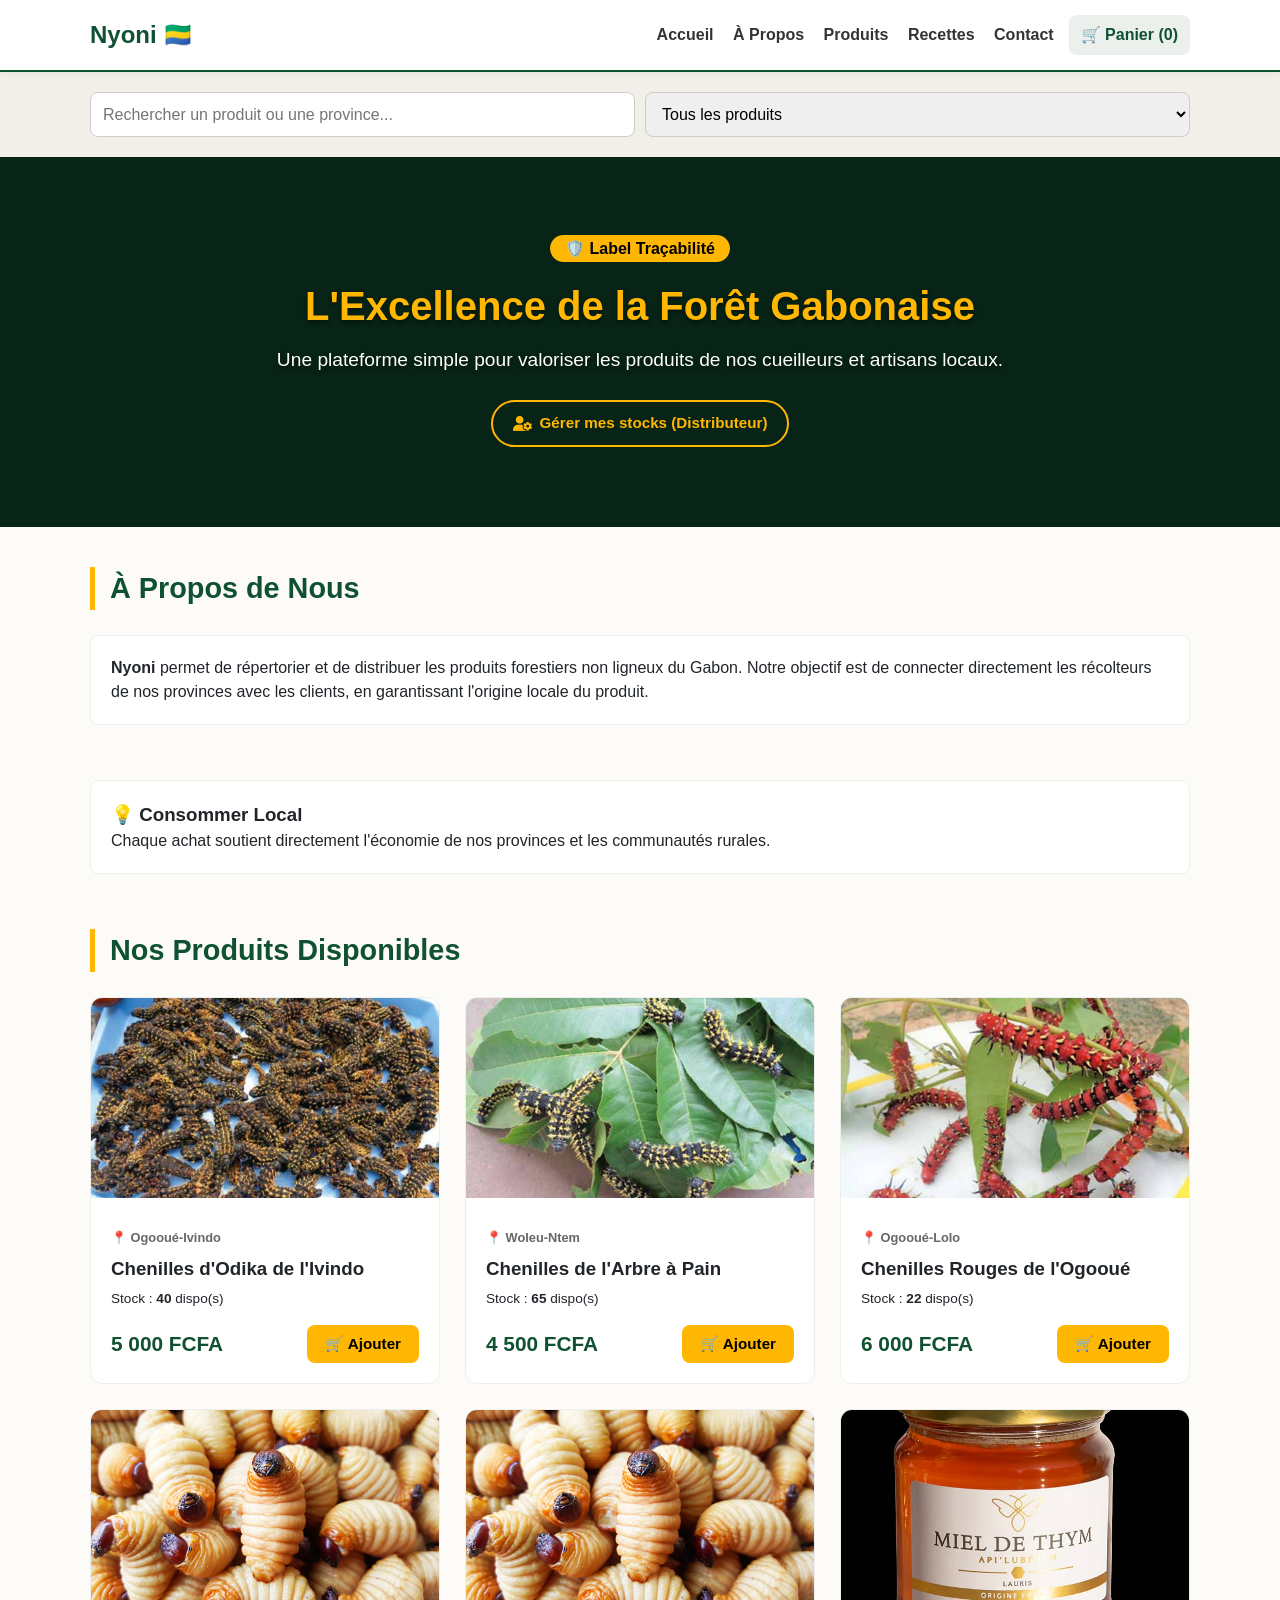
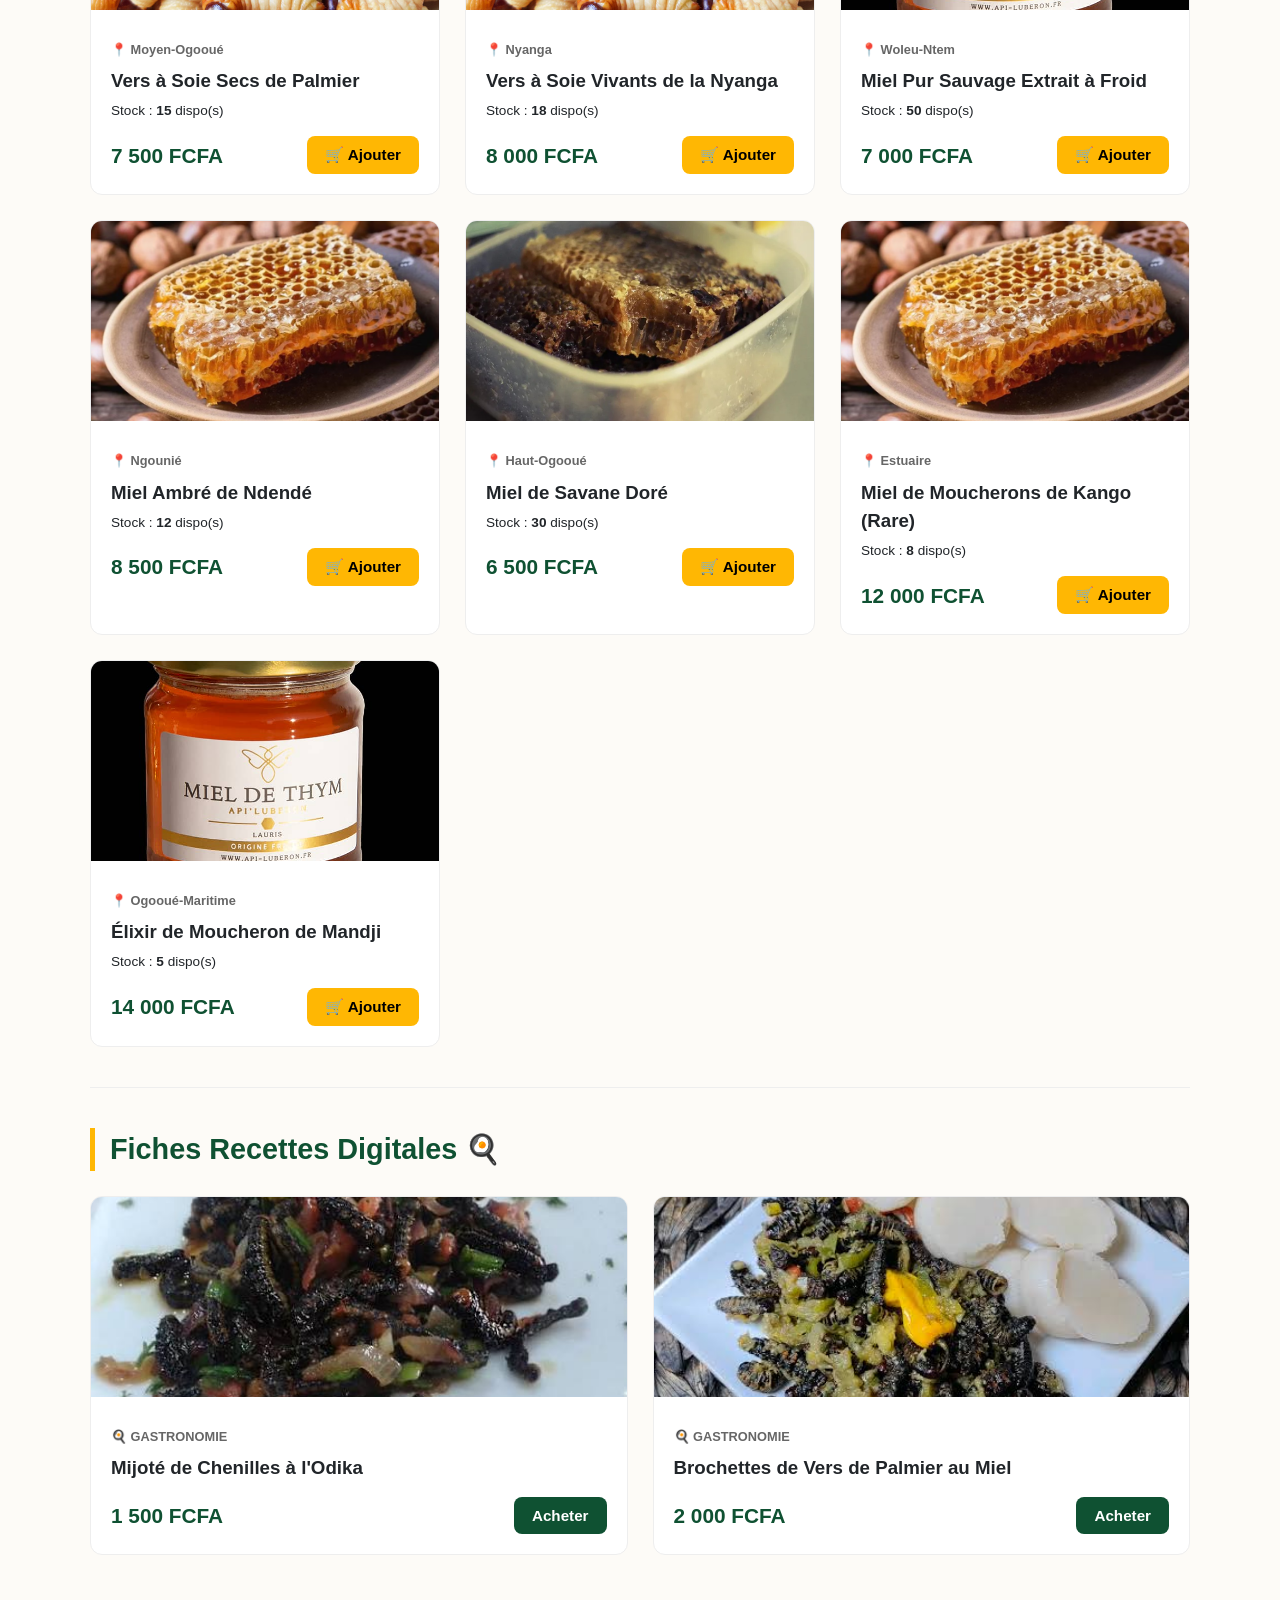
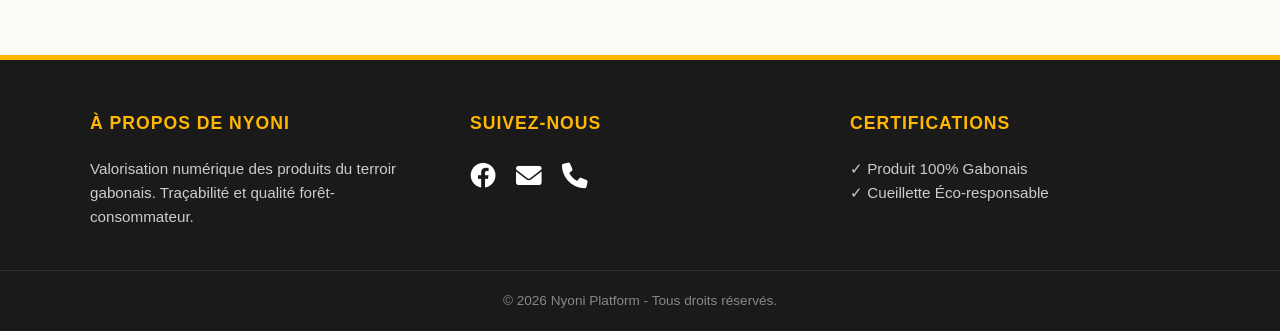
==== index.html @ 2fe9bb2d "first commit" ====
<!DOCTYPE html>
<html lang="fr">
<head>
    <meta charset="UTF-8">
    <meta name="viewport" content="width=device-width, initial-scale=1.0">
    <title>Nyoni - Terroir Gabonais</title>
    <link rel="stylesheet" href="https://cdnjs.cloudflare.com/ajax/libs/font-awesome/6.0.0/css/all.min.css">
    <link rel="stylesheet" href="./css/style.css">
</head>
<body>

    <header class="main-header">
        <div class="container header-flex">
            <div class="logo">
                <a href="index.html"><strong>Nyoni 🇬🇦</strong></a>
            </div>

            <div class="header-actions">
                <nav class="nav-bar" id="nav-links">
                    <a href="index.html" class="active">Accueil</a>
                    <a href="#a-propos">À Propos</a>
                    <a href="#produits">Produits</a>
                    <a href="#recettes">Recettes</a>
                    <a href="#contact">Contact</a>
                </nav>

                <a href="paiement.html" class="cart-icon-btn">
                    🛒 Panier (<span id="cart-count">0</span>)
                </a>

                <button class="burger-menu" onclick="toggleMenu()">☰</button>
            </div>
        </div>
    </header>

    <div class="search-section">
        <div class="container search-flex">
            <input type="text" id="search-input" placeholder="Rechercher un produit ou une province..." oninput="filtrerProduits()">
            <select id="filter-select" onchange="filtrerProduits()">
                <option value="tous">Tous les produits</option>
                <option value="miel">Miels Sauvages</option>
                <option value="moucheron">Miels de Moucherons</option>
                <option value="chenille">Chenilles Comestibles</option>
                <option value="ver">Vers de Palmier</option>
            </select>
        </div>
    </div>

    <main>
        <section class="hero-welcome hero-slider">
            <div class="hero-content">
                <span class="badge">🛡️ Label Traçabilité</span>
                <h1>L'Excellence de la Forêt Gabonaise</h1>
                <p>Une plateforme simple pour valoriser les produits de nos cueilleurs et artisans locaux.</p>
                <div style="margin-top: 25px;">
                    <a href="fournisseur.html" class="nav-supplier-btn-hero">
                        <i class="fas fa-user-cog"></i> Gérer mes stocks (Distributeur)
                    </a>
                </div>
            </div>
        </section>

        <section id="a-propos" class="section container">
            <h2 class="section-title">À Propos de Nous</h2>
            <div class="about-box">
                <p><strong>Nyoni</strong> permet de répertorier et de distribuer les produits forestiers non ligneux du Gabon. Notre objectif est de connecter directement les récolteurs de nos provinces avec les clients, en garantissant l'origine locale du produit.</p>
            </div>
        </section>

        <div class="container">
            <div class="promo-card">
                <h3>💡 Consommer Local</h3>
                <p>Chaque achat soutient directement l'économie de nos provinces et les communautés rurales.</p>
            </div>
        </div>

        <section id="produits" class="section container">
            <h2 class="section-title">Nos Produits Disponibles</h2>
            <div class="grid" id="product-grid"></div>
        </section>

        <section id="recettes" class="section container" style="border-top: 1px solid #eee;">
            <h2 class="section-title">Fiches Recettes Digitales 🍳</h2>
            <div class="grid" id="recipe-grid"></div>
        </section>
    </main>

    <section id="contact">
        <footer class="main-footer">
            <div class="container footer-grid">
                <div>
                    <h4 class="footer-title">À propos de Nyoni</h4>
                    <p>Valorisation numérique des produits du terroir gabonais. Traçabilité et qualité forêt-consommateur.</p>
                </div>
                <div>
                    <h4 class="footer-title">Suivez-nous</h4>
                    <div class="footer-icons">
                        <a href="https://facebook.com/nyoni241" target="_blank" title="Facebook"><i class="fab fa-facebook"></i></a>
                        <a href="mailto:contact@nyoni.ga" title="Email"><i class="fas fa-envelope"></i></a>
                        <a href="tel:+24107000000" title="Téléphone"><i class="fas fa-phone"></i></a>
                    </div>
                </div>
                <div>
                    <h4 class="footer-title">Certifications</h4>
                    <p>✓ Produit 100% Gabonais</p>
                    <p>✓ Cueillette Éco-responsable</p>
                </div>
            </div>
            <div class="footer-bottom">
                &copy; 2026 Nyoni Platform - Tous droits réservés.
            </div>
        </footer>
    </section>
    
    <button id="scroll-top-btn" onclick="remonterEnHaut()">↑ En haut</button>

    <script src="./js/script.js"></script>
</body>
</html>
---- css/style.css ----
/* ==========================================================================
   1. CONFIGURATION GLOBALE & REINITIALISATION
   ========================================================================== */
* {
    margin: 0;
    padding: 0;
    box-sizing: border-box;
    font-family: 'Segoe UI', Roboto, Helvetica, Arial, sans-serif;
}

html {
    scroll-behavior: smooth;
}

body {
    background-color: #fdfbf7;
    color: #212529;
    line-height: 1.5;
}

.container {
    width: 92%;
    max-width: 1100px;
    margin: 0 auto;
}

/* ==========================================================================
   2. EN-TÊTE (HEADER)
   ========================================================================== */
.main-header {
    background-color: #ffffff;
    padding: 15px 0;
    border-bottom: 2px solid #0f5132;
    position: sticky;
    top: 0;
    z-index: 100;
    box-shadow: 0 2px 5px rgba(0,0,0,0.05);
}

.header-flex {
    display: flex;
    justify-content: space-between;
    align-items: center;
}

.logo a {
    text-decoration: none;
    color: #0f5132;
    font-size: 1.5rem;
    font-weight: bold;
}

.header-actions {
    display: flex;
    align-items: center;
    gap: 15px;
}

.nav-bar a {
    text-decoration: none;
    color: #333;
    font-weight: bold;
    margin-left: 15px;
}

.cart-icon-btn {
    text-decoration: none;
    background-color: #ebf0ed;
    padding: 8px 12px;
    border-radius: 8px;
    color: #0f5132;
    font-weight: bold;
}

/* ==========================================================================
   3. BARRE DE RECHERCHE & HERO (AVEC DIAPORAMA CHRONOMÉTRÉ)
   ========================================================================== */
.search-section {
    background-color: #f2efe8;
    padding: 20px 0;
}

.search-flex {
    display: flex;
    gap: 10px;
}

.search-flex input, 
.search-flex select {
    flex: 1;
    padding: 12px;
    border: 1px solid #ccc;
    border-radius: 8px;
    font-size: 1rem;
}

.hero-welcome {
    position: relative;
    color: white;
    padding: 80px 20px;
    text-align: center;
    overflow: hidden;
    background-color: #0f5132;
}

/* Filtre assombrissant pour préserver le contraste du texte blanc */
.hero-welcome::before {
    content: "";
    position: absolute;
    top: 0; left: 0; width: 100%; height: 100%;
    background: rgba(0, 0, 0, 0.55);
    z-index: 1;
}

.hero-content {
    position: relative;
    z-index: 2;
}

.hero-content h1 {
    font-size: 2.5rem;
    margin-top: 15px;
    margin-bottom: 10px;
    color: #ffb703;
    text-shadow: 0 2px 4px rgba(0,0,0,0.5);
}

.hero-content p {
    font-size: 1.2rem;
    text-shadow: 0 2px 4px rgba(0,0,0,0.5);
}

.badge {
    background-color: #ffb703;
    color: #000;
    padding: 5px 15px;
    border-radius: 20px;
    font-weight: bold;
}

/* Style du bouton Dashboard au sein du Hero */
.nav-supplier-btn-hero {
    display: inline-flex;
    align-items: center;
    gap: 8px;
    background-color: transparent;
    color: #ffb703;
    border: 2px solid #ffb703;
    padding: 10px 20px;
    border-radius: 25px;
    text-decoration: none;
    font-weight: bold;
    font-size: 0.95rem;
    transition: all 0.2s ease;
}

.nav-supplier-btn-hero:hover {
    background-color: #ffb703;
    color: #000000;
}

/* --- LE DIAPORAMA (5 IMAGES AUTONOMES - INTERVALLE GLOBAL 60S) --- */
.hero-slider::after {
    content: "";
    position: absolute;
    top: 0; left: 0; width: 100%; height: 100%;
    z-index: 0;
    background-size: cover;
    background-position: center;
    background-repeat: no-repeat;
    animation: diapoNyoni 60s infinite ease-in-out; 
}

@keyframes diapoNyoni {
    0%, 16% {
        background-image: url('../images/1.jpg');
    }
    20%, 36% {
        background-image: url('../images/2.jpg');
    }
    40%, 56% {
        background-image: url('../images/3.jpg');
    }
    60%, 76% {
        background-image: url('../images/5.jpg');
    }
    80%, 96% {
        background-image: url('../images/6.jpg');
    }
    100% {
        background-image: url('../images/4.jpg');
    }
}

/* ==========================================================================
   4. GRILLE DES PRODUITS (ACCUEIL) & BLOCS INFO
   ========================================================================== */
.section {
    padding: 40px 0;
}

.section-title {
    font-size: 1.8rem;
    color: #0f5132;
    margin-bottom: 25px;
    border-left: 5px solid #ffb703;
    padding-left: 15px;
}

.about-box, .promo-card {
    background: white;
    padding: 20px;
    border-radius: 8px;
    border: 1px solid #eee;
    margin-bottom: 15px;
}

.grid {
    display: grid;
    grid-template-columns: repeat(auto-fit, minmax(280px, 1fr));
    gap: 25px;
}

.card {
    background-color: white;
    border-radius: 12px;
    overflow: hidden;
    border: 1px solid #eee;
    transition: 0.3s ease;
}

.card:hover {
    transform: translateY(-5px);
    box-shadow: 0 5px 15px rgba(0,0,0,0.1);
}

.card-img {
    width: 100%;
    height: 200px;
    object-fit: cover;
}

.card-body {
    padding: 20px;
}

.card-tag {
    display: inline-block;
    font-size: 0.8rem;
    font-weight: bold;
    color: #666;
    margin-bottom: 8px;
}

.quantity-tag {
    font-size: 0.85rem;
    margin: 6px 0;
}

.card-footer-flex {
    display: flex;
    justify-content: space-between;
    align-items: center;
    margin-top: 15px;
}

.price {
    font-size: 1.3rem;
    font-weight: bold;
    color: #0f5132;
}

/* ==========================================================================
   5. COMPOSANTS BOUTONS SIMPLES
   ========================================================================== */
.btn { 
    display: inline-block;
    padding: 10px 18px; 
    border: none; 
    border-radius: 8px; 
    font-weight: bold; 
    cursor: pointer; 
    text-align: center; 
    text-decoration: none; 
    font-size: 0.95rem;
}

.btn-primary { 
    background-color: #ffb703; 
    color: black; 
}

.btn-secondary {
    background-color: #0f5132;
    color: white;
}

/* ==========================================================================
   6. FOOTER COMPLET
   ========================================================================== */
.main-footer { 
    background-color: #1a1a1a; 
    color: #ffffff; 
    padding: 50px 0 20px 0; 
    margin-top: 60px; 
    border-top: 5px solid #ffb703; 
}

.footer-grid { 
    display: grid; 
    grid-template-columns: repeat(auto-fit, minmax(250px, 1fr)); 
    gap: 40px; 
}

.footer-title { 
    color: #ffb703; 
    margin-bottom: 20px; 
    font-size: 1.1rem; 
    text-transform: uppercase; 
    letter-spacing: 1px;
}

.main-footer p {
    font-size: 0.95rem;
    color: #ccc;
    line-height: 1.6;
}

.footer-icons { 
    display: flex; 
    gap: 20px; 
    font-size: 1.6rem; 
    margin-top: 15px; 
}

.footer-icons a { 
    color: white; 
    text-decoration: none; 
    transition: transform 0.2s, color 0.2s; 
}

.footer-icons a:hover { 
    color: #ffb703; 
    transform: scale(1.15); 
}

.footer-bottom { 
    text-align: center; 
    margin-top: 40px; 
    padding-top: 20px; 
    border-top: 1px solid #333; 
    font-size: 0.85rem; 
    color: #888; 
}

/* ==========================================================================
   7. SÉCURITÉS RESPONSIVES ET BOUTON RETOUR EN HAUT
   ========================================================================== */
@media (max-width: 850px) {
    .search-flex { flex-direction: column; }
    .hero-content h1 { font-size: 1.8rem; }
    
    .burger-menu { 
        display: block !important; 
        background: none; border: none; font-size: 1.6rem; color: #0f5132; cursor: pointer;
    }

    .nav-bar { 
        display: none; flex-direction: column; position: absolute; top: 70px; left: 0; 
        width: 100%; background-color: #ffffff; padding: 20px; border-bottom: 3px solid #0f5132; 
        box-shadow: 0 4px 10px rgba(0,0,0,0.1); z-index: 999;
    }

    .nav-bar.open { display: flex !important; }
    .nav-bar a { margin: 12px 0 !important; display: block; font-size: 1.1rem; }
}

.burger-menu { display: none; }

#scroll-top-btn { 
    display: none; position: fixed; bottom: 25px; right: 25px; background-color: #0f5132; 
    color: #ffffff; border: 2px solid #ffb703; padding: 12px 16px; border-radius: 8px; 
    cursor: pointer; font-size: 1rem; font-weight: bold; box-shadow: 0 4px 10px rgba(0, 0, 0, 0.3); 
    z-index: 1000; transition: background-color 0.2s, transform 0.2s;
}

#scroll-top-btn:hover { background-color: #ffb703; color: #000; transform: scale(1.05); }
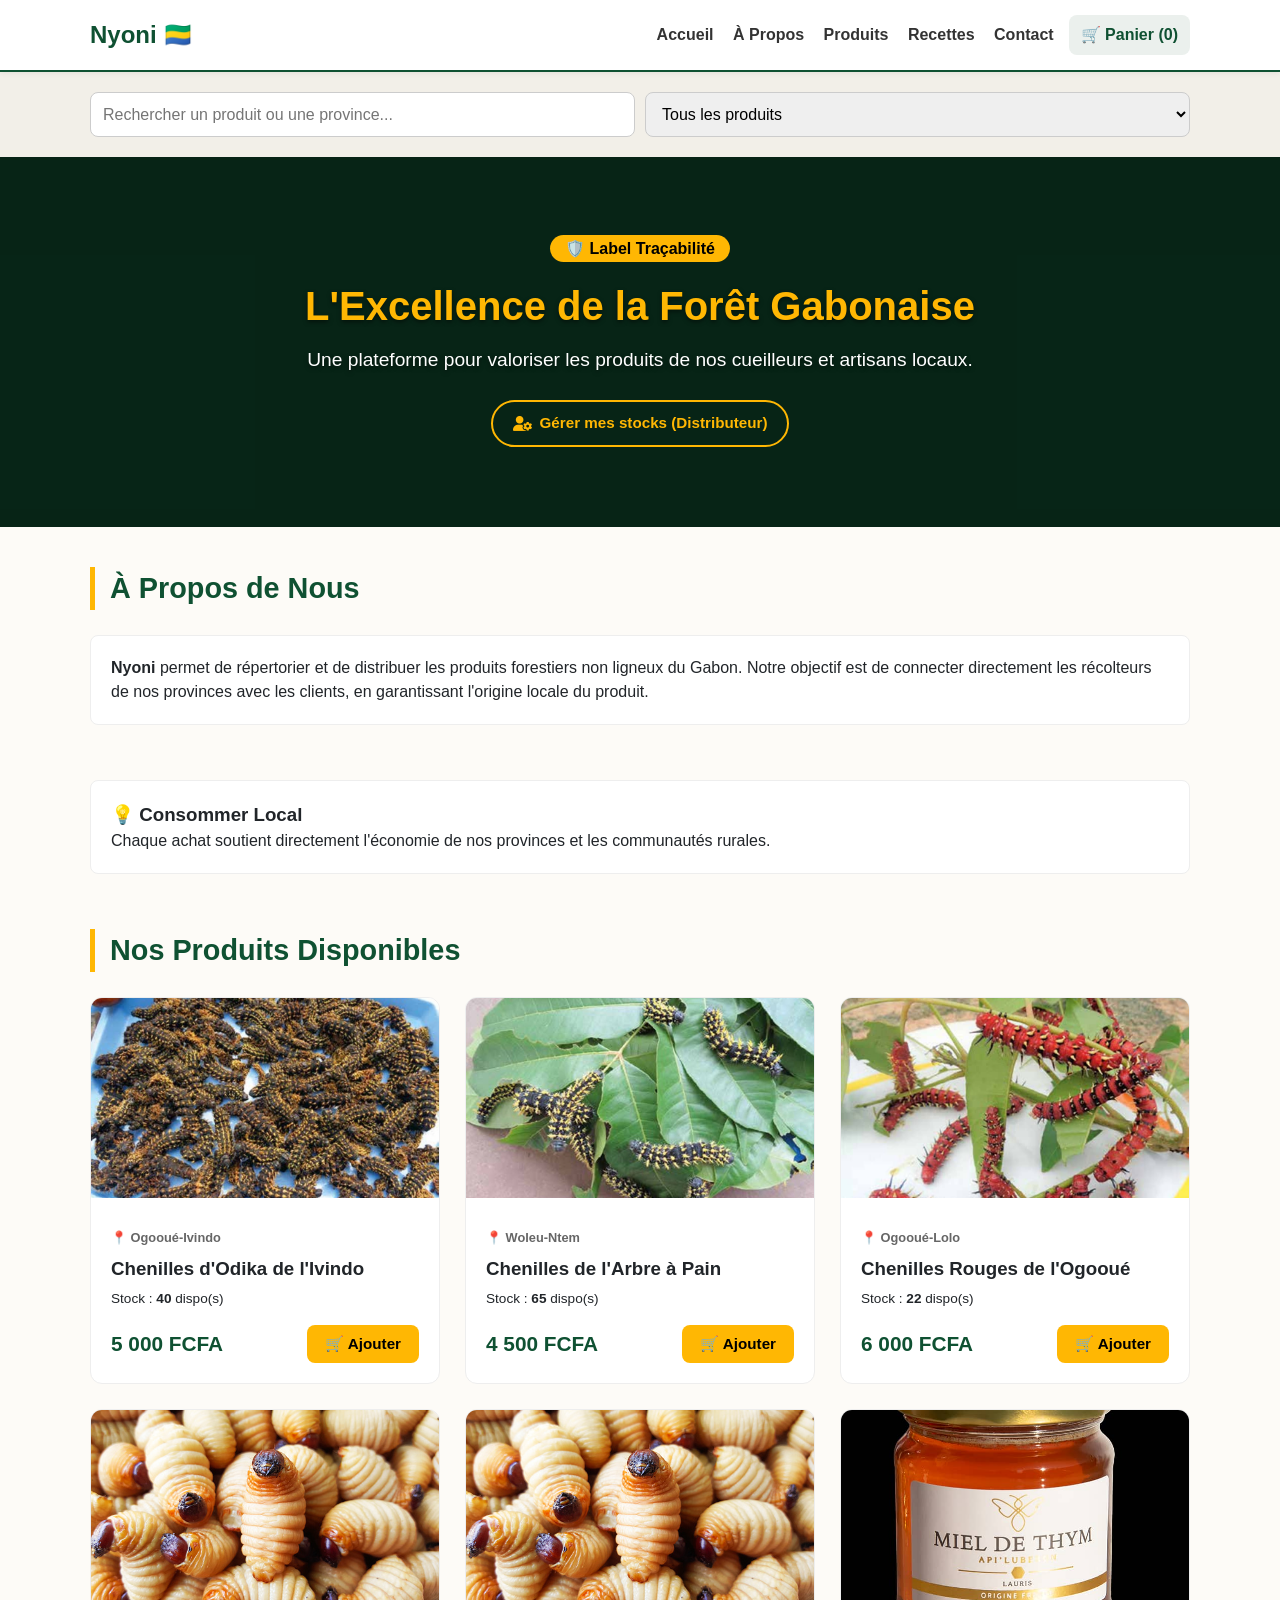
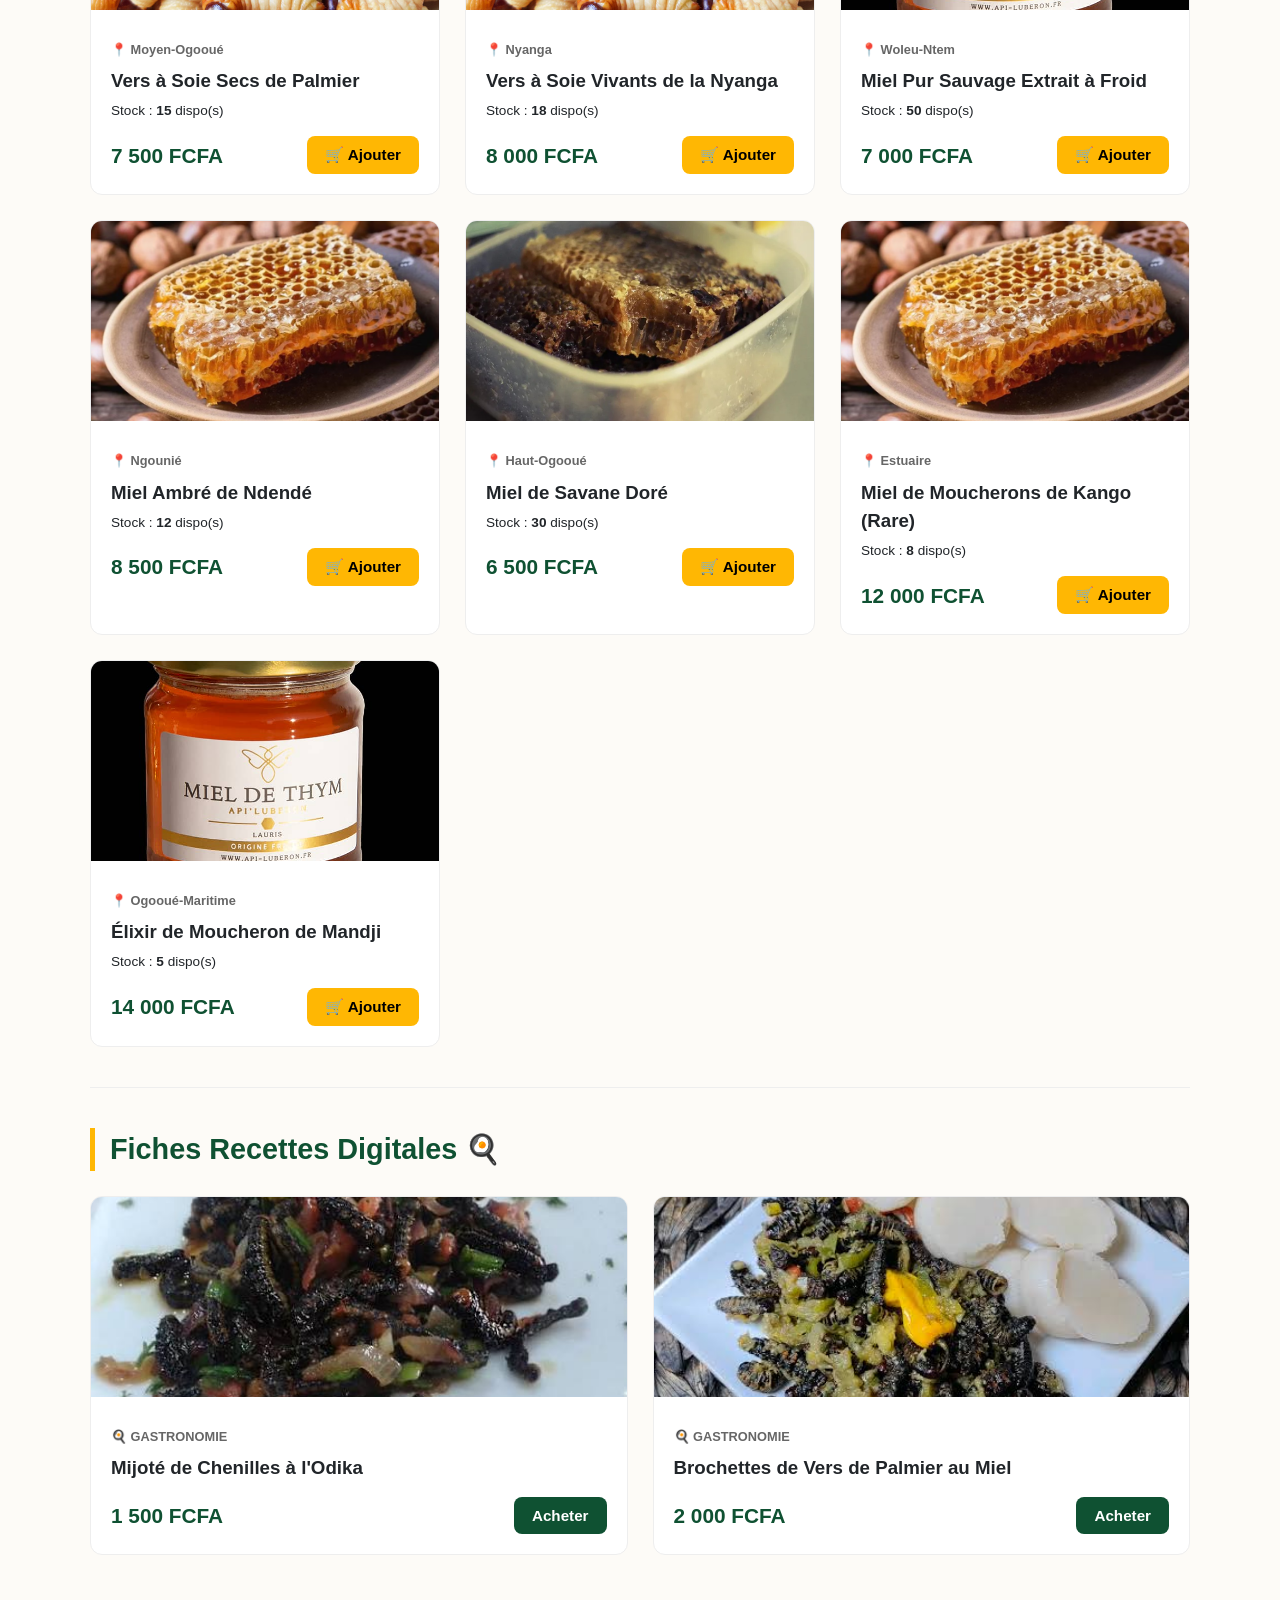
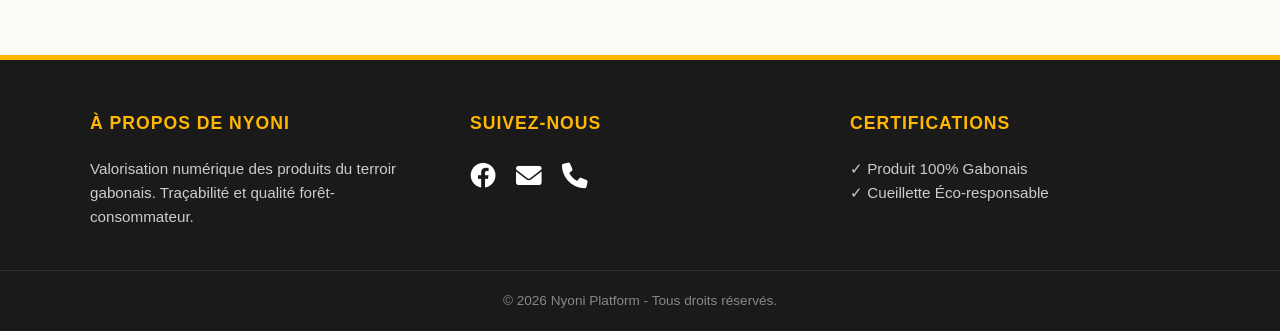
==== commit 802ed7b2: "lodification panier de paie" ====
--- a/index.html
+++ b/index.html
@@ -24,7 +24,7 @@
                     <a href="#contact">Contact</a>
                 </nav>
 
-                <a href="paiement.html" class="cart-icon-btn">
+                <a href="paiement1.html" class="cart-icon-btn">
                     🛒 Panier (<span id="cart-count">0</span>)
                 </a>
 
@@ -51,7 +51,7 @@
             <div class="hero-content">
                 <span class="badge">🛡️ Label Traçabilité</span>
                 <h1>L'Excellence de la Forêt Gabonaise</h1>
-                <p>Une plateforme simple pour valoriser les produits de nos cueilleurs et artisans locaux.</p>
+                <p>Une plateforme pour valoriser les produits de nos cueilleurs et artisans locaux.</p>
                 <div style="margin-top: 25px;">
                     <a href="fournisseur.html" class="nav-supplier-btn-hero">
                         <i class="fas fa-user-cog"></i> Gérer mes stocks (Distributeur)
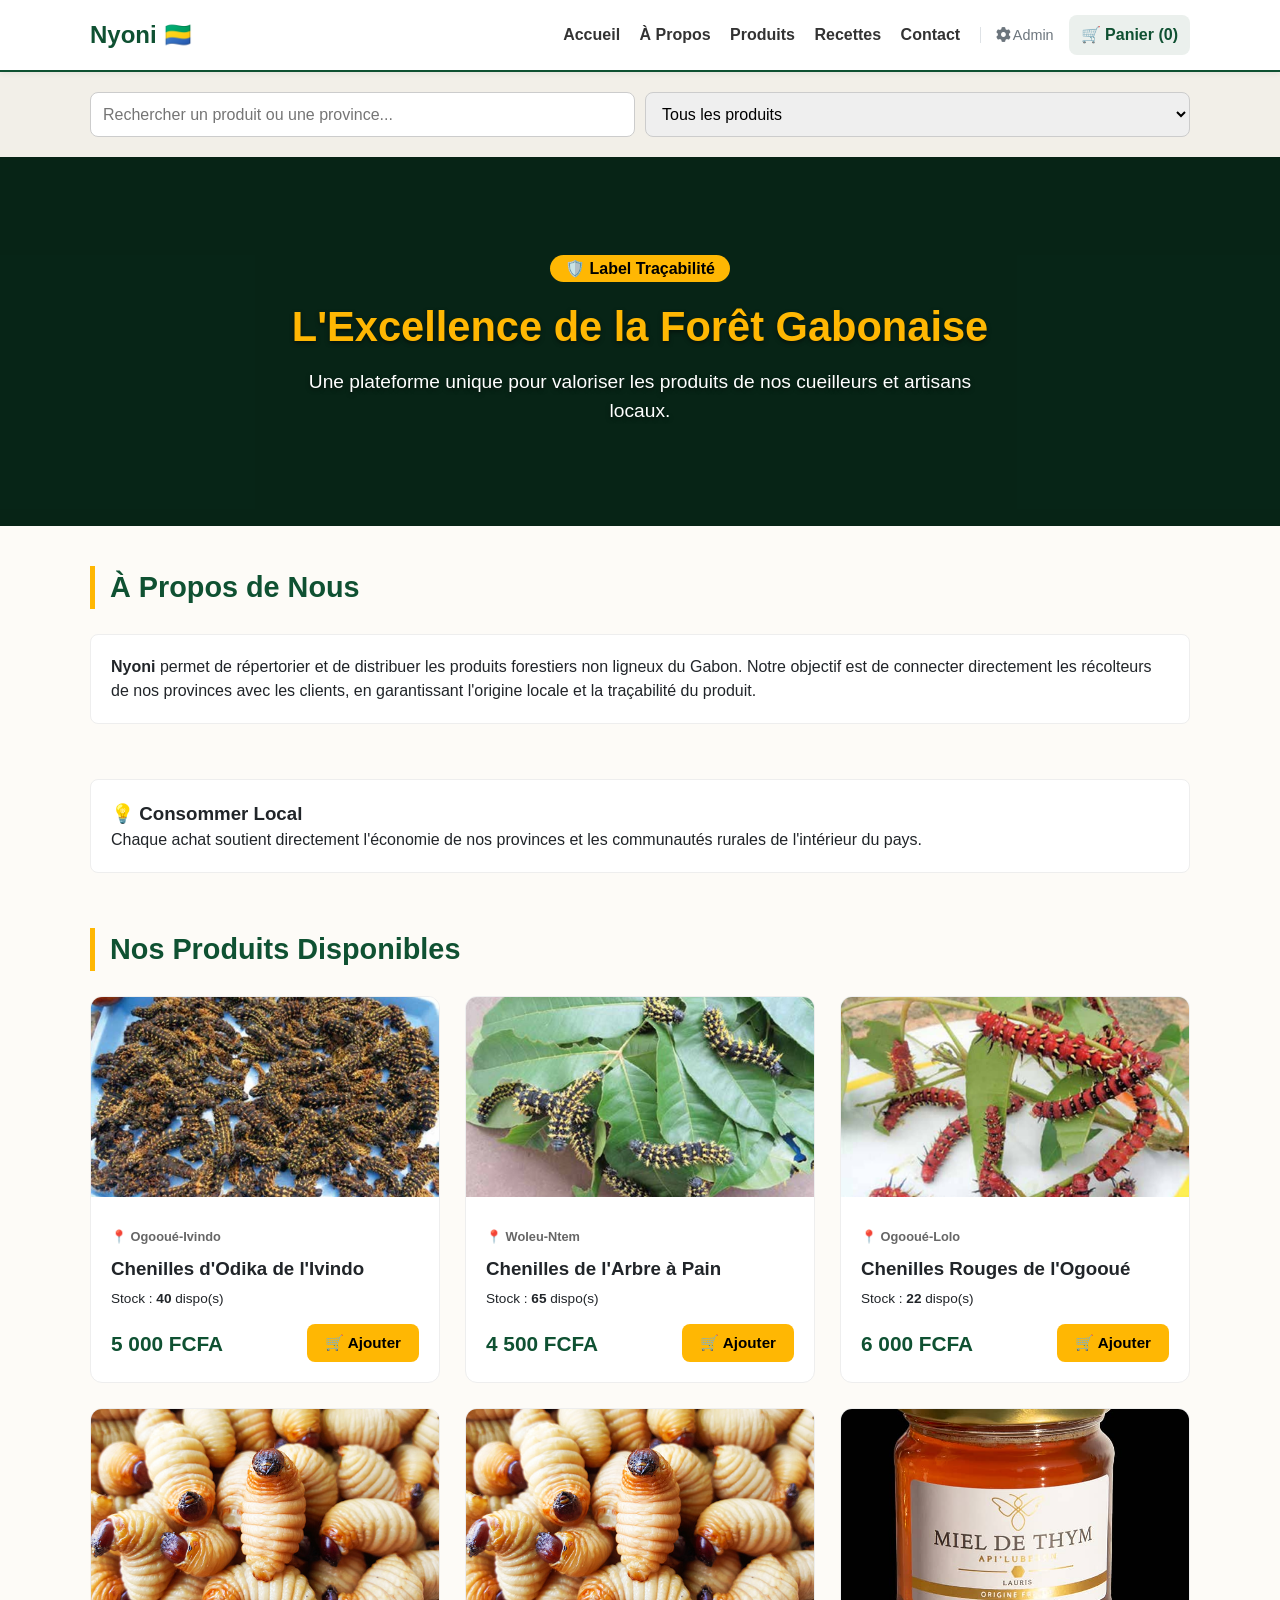
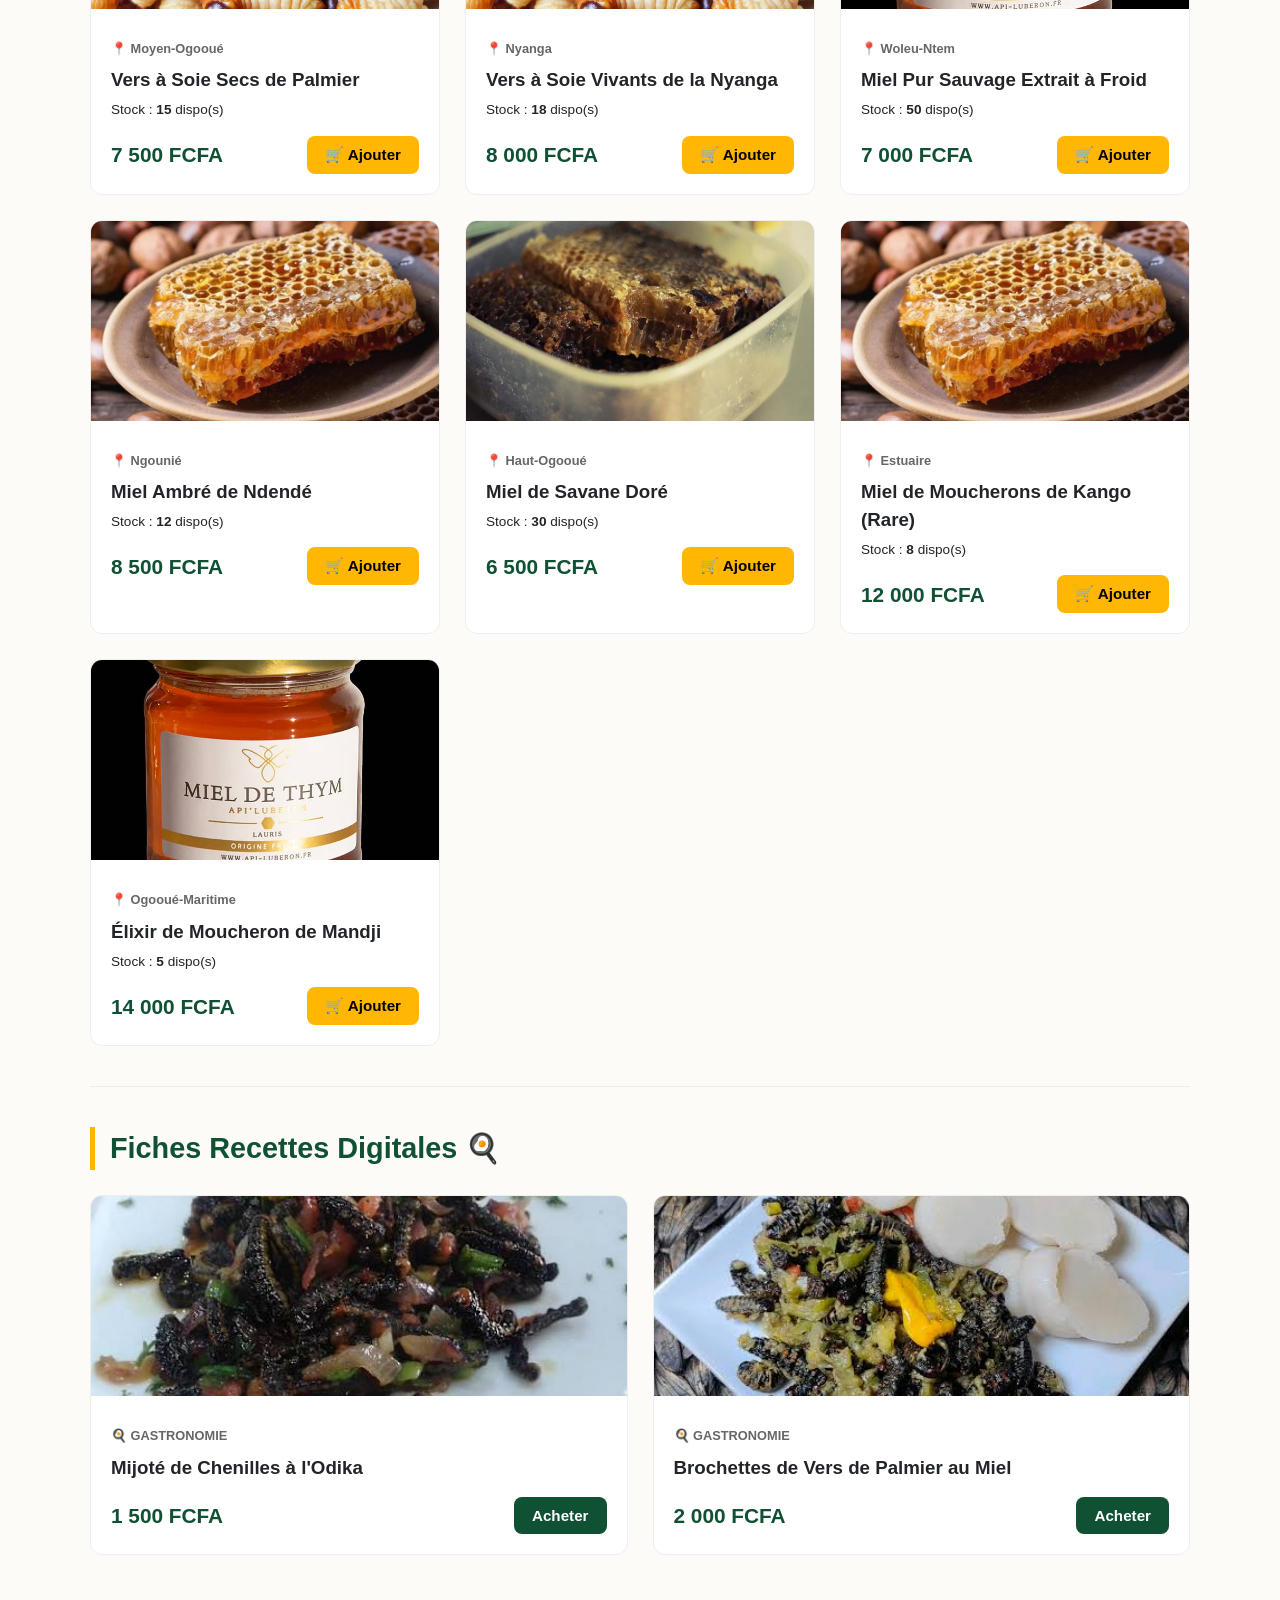
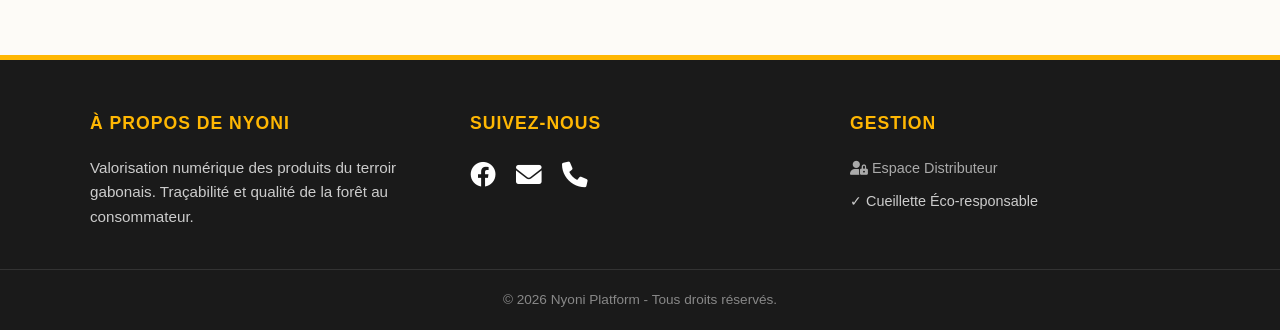
==== commit 3fb2376b: "reglage diverts" ====
--- a/index.html
+++ b/index.html
@@ -22,6 +22,7 @@
                     <a href="#produits">Produits</a>
                     <a href="#recettes">Recettes</a>
                     <a href="#contact">Contact</a>
+                    <a href="fournisseur1.html" class="nav-admin-link" title="Console Fournisseur"><i class="fas fa-cog"></i> Admin</a>
                 </nav>
 
                 <a href="paiement1.html" class="cart-icon-btn">
@@ -51,26 +52,21 @@
             <div class="hero-content">
                 <span class="badge">🛡️ Label Traçabilité</span>
                 <h1>L'Excellence de la Forêt Gabonaise</h1>
-                <p>Une plateforme pour valoriser les produits de nos cueilleurs et artisans locaux.</p>
-                <div style="margin-top: 25px;">
-                    <a href="fournisseur.html" class="nav-supplier-btn-hero">
-                        <i class="fas fa-user-cog"></i> Gérer mes stocks (Distributeur)
-                    </a>
-                </div>
+                <p>Une plateforme unique pour valoriser les produits de nos cueilleurs et artisans locaux.</p>
             </div>
         </section>
 
         <section id="a-propos" class="section container">
             <h2 class="section-title">À Propos de Nous</h2>
             <div class="about-box">
-                <p><strong>Nyoni</strong> permet de répertorier et de distribuer les produits forestiers non ligneux du Gabon. Notre objectif est de connecter directement les récolteurs de nos provinces avec les clients, en garantissant l'origine locale du produit.</p>
+                <p><strong>Nyoni</strong> permet de répertorier et de distribuer les produits forestiers non ligneux du Gabon. Notre objectif est de connecter directement les récolteurs de nos provinces avec les clients, en garantissant l'origine locale et la traçabilité du produit.</p>
             </div>
         </section>
 
         <div class="container">
             <div class="promo-card">
                 <h3>💡 Consommer Local</h3>
-                <p>Chaque achat soutient directement l'économie de nos provinces et les communautés rurales.</p>
+                <p>Chaque achat soutient directement l'économie de nos provinces et les communautés rurales de l'intérieur du pays.</p>
             </div>
         </div>
 
@@ -90,7 +86,7 @@
             <div class="container footer-grid">
                 <div>
                     <h4 class="footer-title">À propos de Nyoni</h4>
-                    <p>Valorisation numérique des produits du terroir gabonais. Traçabilité et qualité forêt-consommateur.</p>
+                    <p>Valorisation numérique des produits du terroir gabonais. Traçabilité et qualité de la forêt au consommateur.</p>
                 </div>
                 <div>
                     <h4 class="footer-title">Suivez-nous</h4>
@@ -101,9 +97,9 @@
                     </div>
                 </div>
                 <div>
-                    <h4 class="footer-title">Certifications</h4>
-                    <p>✓ Produit 100% Gabonais</p>
-                    <p>✓ Cueillette Éco-responsable</p>
+                    <h4 class="footer-title">Gestion</h4>
+                    <p><a href="fournisseur1.html" style="color: #aaa; text-decoration: none; font-size: 0.9rem;"><i class="fas fa-user-lock"></i> Espace Distributeur</a></p>
+                    <p style="margin-top: 10px; font-size: 0.9rem; color: #ccc;">✓ Cueillette Éco-responsable</p>
                 </div>
             </div>
             <div class="footer-bottom">
--- a/css/style.css
+++ b/css/style.css
@@ -25,7 +25,7 @@
 }
 
 /* ==========================================================================
-   2. EN-TÊTE (HEADER)
+   2. EN-TÊTE (HEADER) & LIEN ADMIN SUBTILE
    ========================================================================== */
 .main-header {
     background-color: #ffffff;
@@ -61,6 +61,24 @@
     color: #333;
     font-weight: bold;
     margin-left: 15px;
+    transition: color 0.2s ease;
+}
+
+.nav-bar a:hover {
+    color: #0f5132;
+}
+
+/* Bouton admin discret et subtil */
+.nav-bar a.nav-admin-link {
+    color: #6c757d;
+    font-weight: normal;
+    font-size: 0.9rem;
+    border-left: 1px solid #dee2e6;
+    padding-left: 15px;
+}
+
+.nav-bar a.nav-admin-link:hover {
+    color: #212529;
 }
 
 .cart-icon-btn {
@@ -97,13 +115,13 @@
 .hero-welcome {
     position: relative;
     color: white;
-    padding: 80px 20px;
+    padding: 100px 20px;
     text-align: center;
     overflow: hidden;
     background-color: #0f5132;
 }
 
-/* Filtre assombrissant pour préserver le contraste du texte blanc */
+/* Filtre assombrissant pour préserver le contraste du texte */
 .hero-welcome::before {
     content: "";
     position: absolute;
@@ -118,7 +136,7 @@
 }
 
 .hero-content h1 {
-    font-size: 2.5rem;
+    font-size: 2.6rem;
     margin-top: 15px;
     margin-bottom: 10px;
     color: #ffb703;
@@ -128,6 +146,8 @@
 .hero-content p {
     font-size: 1.2rem;
     text-shadow: 0 2px 4px rgba(0,0,0,0.5);
+    max-width: 700px;
+    margin: 0 auto;
 }
 
 .badge {
@@ -138,28 +158,7 @@
     font-weight: bold;
 }
 
-/* Style du bouton Dashboard au sein du Hero */
-.nav-supplier-btn-hero {
-    display: inline-flex;
-    align-items: center;
-    gap: 8px;
-    background-color: transparent;
-    color: #ffb703;
-    border: 2px solid #ffb703;
-    padding: 10px 20px;
-    border-radius: 25px;
-    text-decoration: none;
-    font-weight: bold;
-    font-size: 0.95rem;
-    transition: all 0.2s ease;
-}
-
-.nav-supplier-btn-hero:hover {
-    background-color: #ffb703;
-    color: #000000;
-}
-
-/* --- LE DIAPORAMA (5 IMAGES AUTONOMES - INTERVALLE GLOBAL 60S) --- */
+/* DIAPORAMA DE LA RACINE DU PROJET (SORT DU DOSSIER CSS VIA ../) */
 .hero-slider::after {
     content: "";
     position: absolute;
@@ -172,24 +171,12 @@
 }
 
 @keyframes diapoNyoni {
-    0%, 16% {
-        background-image: url('../images/1.jpg');
-    }
-    20%, 36% {
-        background-image: url('../images/2.jpg');
-    }
-    40%, 56% {
-        background-image: url('../images/3.jpg');
-    }
-    60%, 76% {
-        background-image: url('../images/5.jpg');
-    }
-    80%, 96% {
-        background-image: url('../images/6.jpg');
-    }
-    100% {
-        background-image: url('../images/4.jpg');
-    }
+    0%, 16% { background-image: url('../images/1.png'); }
+    20%, 36% { background-image: url('../images/2.png'); }
+    40%, 56% { background-image: url('../images/3.png'); }
+    60%, 76% { background-image: url('../images/5.png'); }
+    80%, 96% { background-image: url('../images/6.jpeg'); }
+    100% { background-image: url('../images/4.png'); }
 }
 
 /* ==========================================================================
@@ -360,6 +347,11 @@
     .search-flex { flex-direction: column; }
     .hero-content h1 { font-size: 1.8rem; }
     
+    .nav-bar a.nav-admin-link {
+        border-left: none;
+        padding-left: 0;
+    }
+
     .burger-menu { 
         display: block !important; 
         background: none; border: none; font-size: 1.6rem; color: #0f5132; cursor: pointer;
